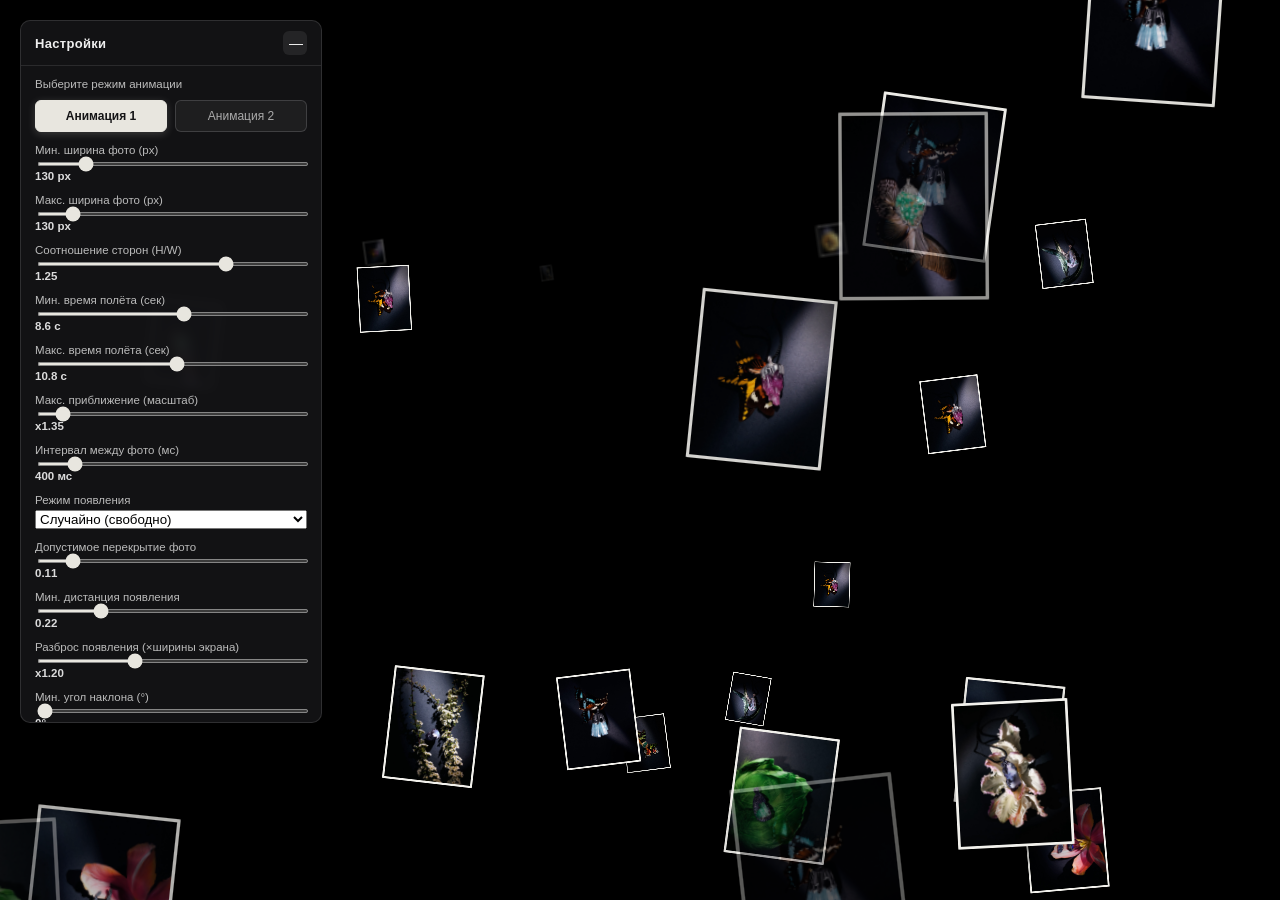
==== index.html @ 3c0db5cb "1.0" ====
<!DOCTYPE html>
<html lang="ru">
<head>
<meta charset="UTF-8">
<title>Photo Flow — Анимация 1</title>
<link rel="stylesheet" href="style/style.css">
</head>
<body>

<div id="scene"></div>

<div id="settings-panel">
  <div id="settings-header">
    <span>Настройки</span>
    <button id="settings-toggle">—</button>
  </div>
  <div id="settings-body">

    <div class="setting-row">
      <label>Выберите режим анимации</label>
      <div class="page-switcher">
        <button class="switch-btn active" onclick="location.href='index.html'">Анимация 1</button>
        <button class="switch-btn" onclick="location.href='pages/style2.html'">Анимация 2</button>
      </div>
    </div>
    
    <div class="setting-divider"></div>

    <div class="setting-row">
      <label>Мин. ширина фото (px)</label>
      <input type="range" id="s-minw" min="60" max="500" step="5">
      <span class="val" id="v-minw"></span>
    </div>

    <div class="setting-row">
      <label>Макс. ширина фото (px)</label>
      <input type="range" id="s-maxw" min="60" max="700" step="5">
      <span class="val" id="v-maxw"></span>
    </div>

    <div class="setting-row">
      <label>Соотношение сторон (H/W)</label>
      <input type="range" id="s-ratio" min="0.4" max="1.6" step="0.01">
      <span class="val" id="v-ratio"></span>
    </div>

    <div class="setting-row">
      <label>Мин. время полёта (сек)</label>
      <input type="range" id="s-mindur" min="1" max="15" step="0.1">
      <span class="val" id="v-mindur"></span>
    </div>

    <div class="setting-row">
      <label>Макс. время полёта (сек)</label>
      <input type="range" id="s-maxdur" min="1" max="20" step="0.1">
      <span class="val" id="v-maxdur"></span>
    </div>

    <div class="setting-row">
      <label>Макс. приближение (масштаб)</label>
      <input type="range" id="s-maxscale" min="1" max="6" step="0.05">
      <span class="val" id="v-maxscale"></span>
    </div>

    <div class="setting-row">
      <label>Интервал между фото (мс)</label>
      <input type="range" id="s-interval" min="50" max="3000" step="50">
      <span class="val" id="v-interval"></span>
    </div>

    <div class="setting-row">
      <label>Режим появления</label>
      <select id="s-spawnmode">
        <option value="random">Случайно (свободно)</option>
        <option value="grid">Равномерно по всему экрану</option>
      </select>
    </div>

    <div class="setting-row">
      <label>Допустимое перекрытие фото</label>
      <input type="range" id="s-overlap" min="0" max="1" step="0.01">
      <span class="val" id="v-overlap"></span>
    </div>

    <div class="setting-row">
      <label>Мин. дистанция появления</label>
      <input type="range" id="s-spawndist" min="0" max="1" step="0.01">
      <span class="val" id="v-spawndist"></span>
    </div>

    <div class="setting-row">
      <label>Разброс появления (×ширины экрана)</label>
      <input type="range" id="s-spread" min="0.5" max="2.5" step="0.05">
      <span class="val" id="v-spread"></span>
    </div>

    <div class="setting-row">
      <label>Мин. угол наклона (°)</label>
      <input type="range" id="s-minrotation" min="0" max="45" step="1">
      <span class="val" id="v-minrotation"></span>
    </div>

    <div class="setting-row">
      <label>Макс. угол наклона (°)</label>
      <input type="range" id="s-maxrotation" min="0" max="45" step="1">
      <span class="val" id="v-maxrotation"></span>
    </div>

    <div class="setting-row">
      <label>Появление (доля пути, fade-in)</label>
      <input type="range" id="s-fadein" min="0.02" max="0.5" step="0.01">
      <span class="val" id="v-fadein"></span>
    </div>

    <div class="setting-row">
      <label>Затухание (доля пути, fade-out)</label>
      <input type="range" id="s-fadeout" min="0.02" max="0.6" step="0.01">
      <span class="val" id="v-fadeout"></span>
    </div>

    <div class="setting-row">
      <label>Толщина рамки (px)</label>
      <input type="range" id="s-border" min="0" max="40" step="1">
      <span class="val" id="v-border"></span>
    </div>

    <div class="setting-divider"></div>

    <div class="setting-row setting-row--checkbox">
      <label class="checkbox-label">
        <input type="checkbox" id="s-logo">
        Показать логотип в центре
      </label>
    </div>

    <div id="logo-options" style="display:none">
      <div class="setting-row">
        <label>Размер логотипа (px)</label>
        <input type="range" id="s-logosize" min="50" max="600" step="10">
        <span class="val" id="v-logosize"></span>
      </div>

      <div class="setting-row">
        <label>Отступ зоны без карточек (px)</label>
        <input type="range" id="s-logopadding" min="0" max="300" step="5">
        <span class="val" id="v-logopadding"></span>
      </div>
    </div>

  </div>
</div>

<script src="scripts/script.js"></script>
</body>
</html>
---- style/style.css ----
html, body {
  margin: 0;
  padding: 0;
  width: 100%;
  height: 100%;
  background: #000;
  overflow: hidden;
}

#scene {
  position: fixed;
  inset: 0;
  perspective: 600px;
  perspective-origin: 50% 50%;
  overflow: hidden;
}

.photo {
  position: absolute;
  top: 0;
  left: 0;
  will-change: transform, opacity;
  background: #f2f1ec;
  padding: 14px;
  box-shadow: 0 10px 35px rgba(0,0,0,0.55);
  border-radius: 1px;
  backface-visibility: hidden;
  box-sizing: border-box;
}

.photo img {
  display: block;
  width: 100%;
  height: 100%;
  object-fit: cover;
}

/* ===================== ПАНЕЛЬ НАСТРОЕК ===================== */

#settings-panel {
  position: fixed;
  top: 20px;
  left: 20px;
  width: 300px;
  background: rgba(20, 20, 22, 0.92);
  border: 1px solid rgba(255,255,255,0.12);
  border-radius: 10px;
  z-index: 9999;
  color: #eee;
  font-family: -apple-system, BlinkMacSystemFont, "Segoe UI", Arial, sans-serif;
  font-size: 13px;
  box-shadow: 0 10px 30px rgba(0,0,0,0.5);
  user-select: none;
  backdrop-filter: blur(6px);
}

#settings-header {
  display: flex;
  align-items: center;
  justify-content: space-between;
  padding: 10px 14px;
  cursor: grab;
  border-bottom: 1px solid rgba(255,255,255,0.1);
  font-weight: 600;
  letter-spacing: 0.3px;
}

#settings-header:active {
  cursor: grabbing;
}

#settings-toggle {
  background: rgba(255,255,255,0.08);
  border: none;
  color: #eee;
  width: 24px;
  height: 24px;
  border-radius: 6px;
  cursor: pointer;
  font-size: 14px;
  line-height: 1;
}

#settings-toggle:hover {
  background: rgba(255,255,255,0.18);
}

#settings-body {
  max-height: 70vh;
  overflow-y: auto;
  padding: 12px 14px 14px;
}

#settings-panel.collapsed #settings-body {
  display: none;
}

.setting-row {
  margin-bottom: 12px;
}

.setting-row label {
  display: block;
  margin-bottom: 4px;
  color: #bbb;
  font-size: 11.5px;
}

.setting-row {
  display: grid;
  grid-template-columns: 1fr;
}

.setting-row input[type="range"] {
  width: 100%;
  accent-color: #e8e6df;
  height: 4px;
}

.setting-row .val {
  display: inline-block;
  margin-top: 2px;
  color: #fff;
  font-size: 11.5px;
  font-weight: 600;
  opacity: 0.85;
}

#settings-body::-webkit-scrollbar {
  width: 6px;
}
#settings-body::-webkit-scrollbar-thumb {
  background: rgba(255,255,255,0.2);
  border-radius: 3px;
}

/* Стили для кнопок переключения анимаций */
.page-switcher {
  display: grid;
  grid-template-columns: 1fr 1fr;
  gap: 8px;
  margin-top: 6px;
}

.switch-btn {
  background: rgba(255, 255, 255, 0.05);
  border: 1px solid rgba(255, 255, 255, 0.15);
  color: #aaa;
  padding: 8px;
  border-radius: 6px;
  cursor: pointer;
  font-size: 12px;
  font-weight: 500;
  transition: all 0.2s ease;
  text-align: center;
}

.switch-btn:hover {
  background: rgba(255, 255, 255, 0.12);
  color: #fff;
}

.switch-btn.active {
  background: #e8e6df;
  border-color: #e8e6df;
  color: #141416;
  font-weight: 600;
  box-shadow: 0 2px 8px rgba(232, 230, 223, 0.2);
}
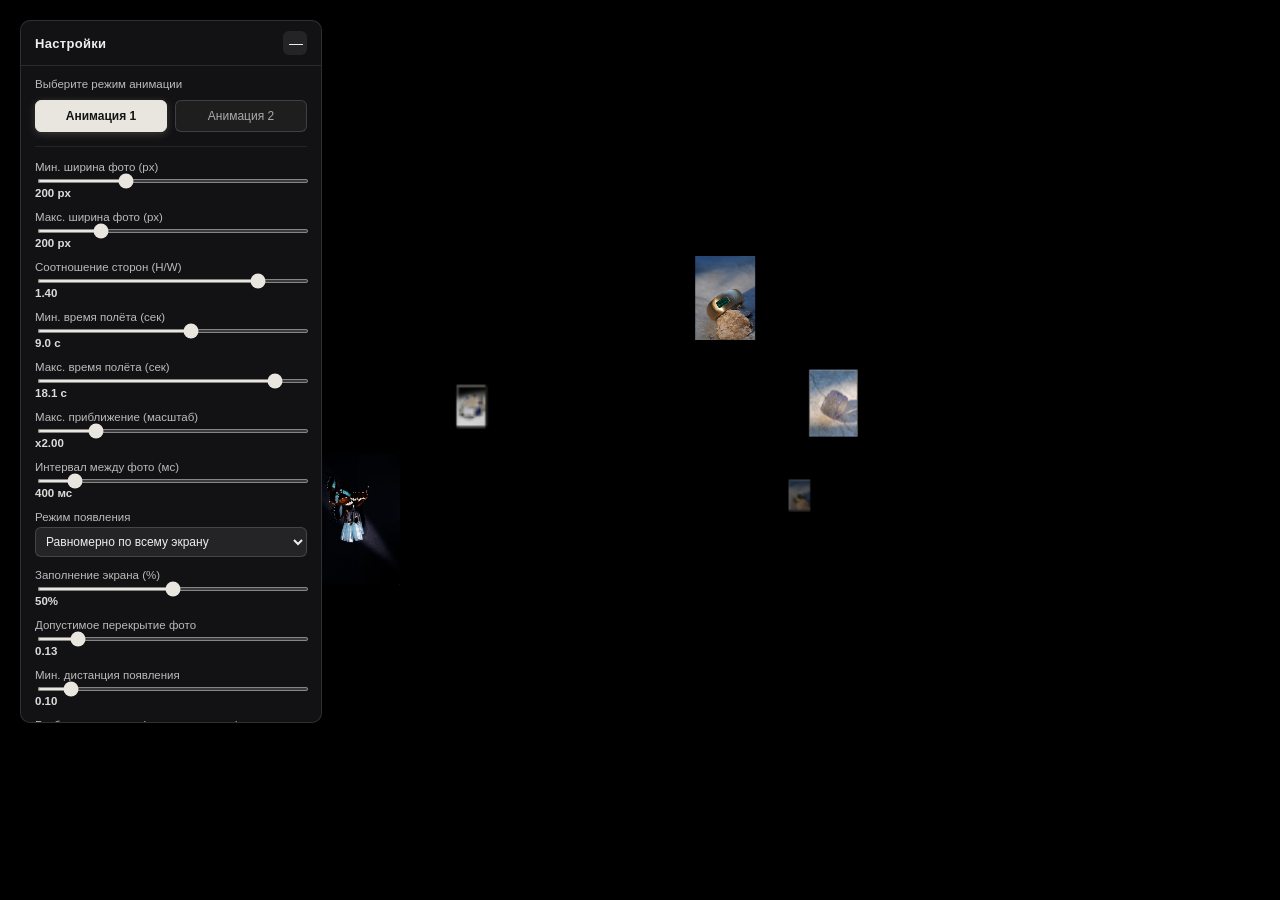
==== commit 66caf81e: "new function" ====
--- a/index.html
+++ b/index.html
@@ -23,7 +23,7 @@
         <button class="switch-btn" onclick="location.href='pages/style2.html'">Анимация 2</button>
       </div>
     </div>
-    
+
     <div class="setting-divider"></div>
 
     <div class="setting-row">
@@ -74,6 +74,12 @@
         <option value="random">Случайно (свободно)</option>
         <option value="grid">Равномерно по всему экрану</option>
       </select>
+    </div>
+
+    <div class="setting-row">
+      <label>Заполнение экрана (%)</label>
+      <input type="range" id="s-coverage" min="10" max="90" step="5">
+      <span class="val" id="v-coverage"></span>
     </div>
 
     <div class="setting-row">
--- a/style/style.css
+++ b/style/style.css
@@ -15,17 +15,28 @@
   overflow: hidden;
 }
 
+/* ===================== КАРТОЧКИ ===================== */
 .photo {
   position: absolute;
   top: 0;
   left: 0;
-  will-change: transform, opacity;
   background: #f2f1ec;
   padding: 14px;
   box-shadow: 0 10px 35px rgba(0,0,0,0.55);
   border-radius: 1px;
+  box-sizing: border-box;
+  will-change: transform, opacity;
+
+  /* Антимерцание белых полос на хостинге:
+     overflow:hidden обрезает background по краям при GPU-компоузинге;
+     outline:1px solid transparent убирает субпиксельные артефакты */
+  overflow: hidden;
+  outline: 1px solid transparent;
+
   backface-visibility: hidden;
-  box-sizing: border-box;
+  -webkit-backface-visibility: hidden;
+  transform-style: flat;
+  -webkit-transform-style: flat;
 }
 
 .photo img {
@@ -33,10 +44,12 @@
   width: 100%;
   height: 100%;
   object-fit: cover;
+  -webkit-user-drag: none;
+  user-select: none;
+  pointer-events: none;
 }
 
 /* ===================== ПАНЕЛЬ НАСТРОЕК ===================== */
-
 #settings-panel {
   position: fixed;
   top: 20px;
@@ -65,9 +78,7 @@
   letter-spacing: 0.3px;
 }
 
-#settings-header:active {
-  cursor: grabbing;
-}
+#settings-header:active { cursor: grabbing; }
 
 #settings-toggle {
   background: rgba(255,255,255,0.08);
@@ -81,9 +92,7 @@
   line-height: 1;
 }
 
-#settings-toggle:hover {
-  background: rgba(255,255,255,0.18);
-}
+#settings-toggle:hover { background: rgba(255,255,255,0.18); }
 
 #settings-body {
   max-height: 70vh;
@@ -91,12 +100,12 @@
   padding: 12px 14px 14px;
 }
 
-#settings-panel.collapsed #settings-body {
-  display: none;
-}
+#settings-panel.collapsed #settings-body { display: none; }
 
 .setting-row {
   margin-bottom: 12px;
+  display: grid;
+  grid-template-columns: 1fr;
 }
 
 .setting-row label {
@@ -106,15 +115,25 @@
   font-size: 11.5px;
 }
 
-.setting-row {
-  display: grid;
-  grid-template-columns: 1fr;
-}
-
 .setting-row input[type="range"] {
   width: 100%;
   accent-color: #e8e6df;
   height: 4px;
+}
+
+.setting-row select {
+  background: rgba(255,255,255,0.08);
+  border: 1px solid rgba(255,255,255,0.15);
+  color: #eee;
+  padding: 6px;
+  border-radius: 6px;
+  outline: none;
+  font-size: 12px;
+}
+
+.setting-row select option {
+  background: #141416;
+  color: #eee;
 }
 
 .setting-row .val {
@@ -126,15 +145,31 @@
   opacity: 0.85;
 }
 
-#settings-body::-webkit-scrollbar {
-  width: 6px;
-}
+.setting-divider {
+  height: 1px;
+  background: rgba(255,255,255,0.08);
+  margin: 14px 0;
+}
+
+.setting-row--checkbox {
+  display: flex;
+  align-items: center;
+}
+
+.checkbox-label {
+  display: flex !important;
+  align-items: center;
+  gap: 8px;
+  cursor: pointer;
+  user-select: none;
+}
+
+#settings-body::-webkit-scrollbar { width: 6px; }
 #settings-body::-webkit-scrollbar-thumb {
   background: rgba(255,255,255,0.2);
   border-radius: 3px;
 }
 
-/* Стили для кнопок переключения анимаций */
 .page-switcher {
   display: grid;
   grid-template-columns: 1fr 1fr;
@@ -143,8 +178,8 @@
 }
 
 .switch-btn {
-  background: rgba(255, 255, 255, 0.05);
-  border: 1px solid rgba(255, 255, 255, 0.15);
+  background: rgba(255,255,255,0.05);
+  border: 1px solid rgba(255,255,255,0.15);
   color: #aaa;
   padding: 8px;
   border-radius: 6px;
@@ -155,15 +190,225 @@
   text-align: center;
 }
 
-.switch-btn:hover {
-  background: rgba(255, 255, 255, 0.12);
-  color: #fff;
-}
+.switch-btn:hover { background: rgba(255,255,255,0.12); color: #fff; }
 
 .switch-btn.active {
   background: #e8e6df;
   border-color: #e8e6df;
   color: #141416;
   font-weight: 600;
-  box-shadow: 0 2px 8px rgba(232, 230, 223, 0.2);
+  box-shadow: 0 2px 8px rgba(232,230,223,0.2);
+}
+
+/* ===================== ПОПАП ===================== */
+#popup-overlay {
+  position: fixed;
+  inset: 0;
+  background: rgba(0,0,0,0);
+  z-index: 100001;
+  transition: background 0.6s cubic-bezier(.25,1,.3,1);
+  cursor: default;
+}
+
+#popup-scene {
+  position: fixed;
+  z-index: 100002;
+  perspective: 1600px;
+  transition:
+    left   0.65s cubic-bezier(.25,1,.3,1),
+    top    0.65s cubic-bezier(.25,1,.3,1),
+    width  0.65s cubic-bezier(.25,1,.3,1),
+    height 0.65s cubic-bezier(.25,1,.3,1),
+    transform 0.4s cubic-bezier(.25,1,.3,1);
+}
+
+#popup-card {
+  width: 100%;
+  height: 100%;
+  transform-style: preserve-3d;
+  -webkit-transform-style: preserve-3d;
+  transition: transform 0.65s cubic-bezier(.25,1,.3,1);
+  position: relative;
+}
+
+.popup-face {
+  position: absolute;
+  inset: 0;
+  backface-visibility: hidden;
+  -webkit-backface-visibility: hidden;
+}
+
+.popup-front {
+  background: #0e0e10;
+  border-radius: 10px;
+  box-sizing: border-box;
+  overflow: hidden;
+}
+
+.popup-front img {
+  width: 100%;
+  height: 100%;
+  object-fit: cover;
+  display: block;
+}
+
+.popup-back {
+  transform: rotateY(180deg);
+  background: #0e0e10;
+  border-radius: 6px;
+  box-shadow: 0 40px 100px rgba(0,0,0,0.95);
+  display: flex;
+  justify-content: flex-start;
+  align-items: stretch;
+  overflow: hidden;
+}
+
+/* Галерея */
+.popup-gallery {
+  display: flex;
+  flex-wrap: wrap;
+  background: #000;
+  box-sizing: border-box;
+  height: 100%;
+  flex-shrink: 0;
+}
+
+.popup-gallery .img-wrapper {
+  box-sizing: border-box;
+  position: relative;
+  overflow: hidden;
+  background: #000;
+  display: flex;
+  cursor: zoom-in;
+}
+
+.popup-gallery img {
+  width: 100%;
+  height: 100%;
+  object-fit: cover;
+  display: block;
+  transition: transform 0.3s ease;
+}
+
+.popup-gallery .img-wrapper:hover img { transform: scale(1.04); }
+
+.popup-gallery.g1 .img-wrapper { width: 100%; height: 100%; }
+.popup-gallery.g2 .img-wrapper { width: 50%; height: 100%; }
+.popup-gallery.g4 .img-wrapper { width: 50%; height: 50%; }
+
+/* Контакты */
+.popup-contact {
+  width: 300px;
+  flex-shrink: 0;
+  padding: 40px 36px;
+  display: flex;
+  flex-direction: column;
+  justify-content: center;
+  border-left: 1px solid rgba(255,255,255,0.06);
+  box-sizing: border-box;
+  font-family: -apple-system, BlinkMacSystemFont, 'Segoe UI', Arial, sans-serif;
+  color: #fff;
+  overflow-y: auto;
+  background: #0e0e10;
+}
+
+.pc-name  { font-size:22px; font-weight:700; margin-bottom:5px; letter-spacing:-.2px; line-height:1.2; }
+.pc-title { font-size:10px; color:#555; letter-spacing:2px; text-transform:uppercase; margin-bottom:36px; }
+.pc-field { margin-bottom:20px; }
+.pc-label { font-size:8.5px; color:#555; letter-spacing:1.8px; text-transform:uppercase; margin-bottom:5px; }
+.pc-value { font-size:13px; color:#bbb; line-height:1.4; }
+.pc-extra { margin-top:24px; font-size:12px; color:#444; line-height:1.7; }
+
+#popup-close-btn {
+  position: absolute;
+  top: 16px;
+  right: 16px;
+  width: 32px;
+  height: 32px;
+  border-radius: 50%;
+  background: rgba(255,255,255,0.07);
+  border: 1px solid rgba(255,255,255,0.13);
+  color: #fff;
+  font-size: 14px;
+  cursor: pointer;
+  display: flex;
+  align-items: center;
+  justify-content: center;
+  z-index: 10;
+  transition: background 0.2s, transform 0.2s;
+  line-height: 1;
+  font-family: Arial, sans-serif;
+}
+
+#popup-close-btn:hover { background: rgba(255,255,255,0.16); transform: scale(1.1); }
+
+/* ===================== ПОЛНОЭКРАННЫЙ ПРОСМОТР ===================== */
+#fsv-overlay {
+  position: fixed;
+  inset: 0;
+  background: rgba(5,5,5,0.95);
+  z-index: 200000;
+  display: none;
+  opacity: 0;
+  transition: opacity 0.3s ease;
+  user-select: none;
+  touch-action: none;
+}
+
+#fsv-overlay.active { display: block; opacity: 1; }
+
+#fsv-wrapper {
+  position: absolute;
+  inset: 0;
+  display: flex;
+  align-items: center;
+  justify-content: center;
+  overflow: hidden;
+}
+
+#fsv-img {
+  max-width: 95%;
+  max-height: 95%;
+  object-fit: contain;
+  transition: transform 0.1s ease-out;
+  cursor: grab;
+  will-change: transform;
+}
+
+#fsv-img:active { cursor: grabbing; }
+
+.fsv-btn {
+  position: absolute;
+  background: rgba(255,255,255,0.06);
+  border: 1px solid rgba(255,255,255,0.1);
+  color: #fff;
+  font-size: 20px;
+  cursor: pointer;
+  display: flex;
+  align-items: center;
+  justify-content: center;
+  transition: background 0.2s, transform 0.2s;
+  z-index: 200001;
+  border-radius: 50%;
+  width: 48px;
+  height: 48px;
+}
+
+.fsv-btn:hover { background: rgba(255,255,255,0.15); transform: scale(1.05); }
+
+#fsv-close { top: 20px; right: 20px; font-family: Arial, sans-serif; }
+#fsv-prev  { left: 20px; top: 50%; transform: translateY(-50%); }
+#fsv-next  { right: 20px; top: 50%; transform: translateY(-50%); }
+#fsv-prev:hover { transform: translateY(-50%) scale(1.05); }
+#fsv-next:hover { transform: translateY(-50%) scale(1.05); }
+
+#fsv-counter {
+  position: absolute;
+  bottom: 20px;
+  left: 50%;
+  transform: translateX(-50%);
+  color: rgba(255,255,255,0.5);
+  font-family: monospace;
+  font-size: 14px;
+  z-index: 200001;
 }
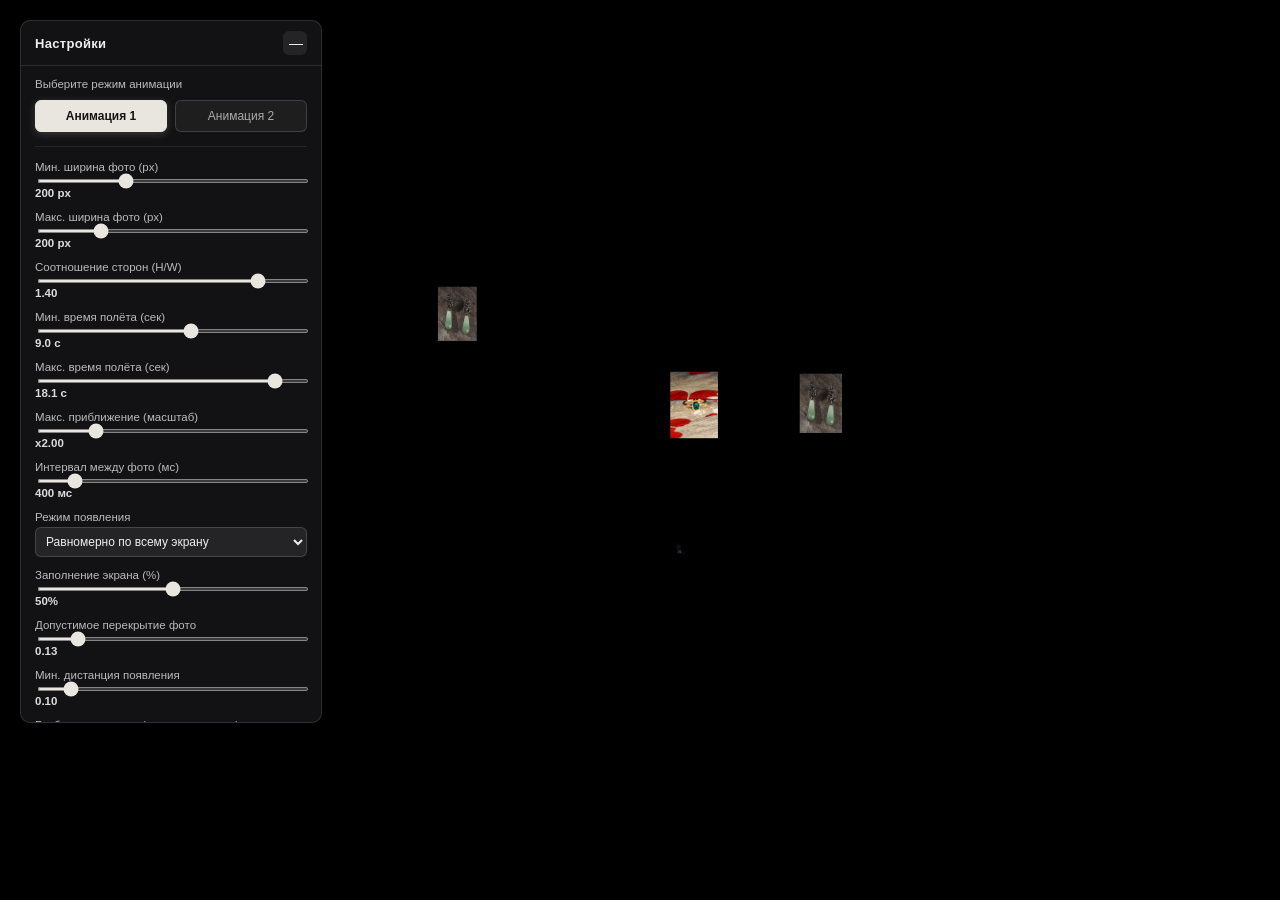
==== commit dd16017d: "new mobile" ====
--- a/index.html
+++ b/index.html
@@ -2,6 +2,7 @@
 <html lang="ru">
 <head>
 <meta charset="UTF-8">
+<meta name="viewport" content="width=device-width, initial-scale=1.0">
 <title>Photo Flow — Анимация 1</title>
 <link rel="stylesheet" href="style/style.css">
 </head>
--- a/style/style.css
+++ b/style/style.css
@@ -10,7 +10,6 @@
 #scene {
   position: fixed;
   inset: 0;
-  perspective: 600px;
   perspective-origin: 50% 50%;
   overflow: hidden;
 }
@@ -22,21 +21,11 @@
   left: 0;
   background: #f2f1ec;
   padding: 14px;
-  box-shadow: 0 10px 35px rgba(0,0,0,0.55);
-  border-radius: 1px;
   box-sizing: border-box;
-  will-change: transform, opacity;
-
-  /* Антимерцание белых полос на хостинге:
-     overflow:hidden обрезает background по краям при GPU-компоузинге;
-     outline:1px solid transparent убирает субпиксельные артефакты */
   overflow: hidden;
-  outline: 1px solid transparent;
-
-  backface-visibility: hidden;
-  -webkit-backface-visibility: hidden;
-  transform-style: flat;
-  -webkit-transform-style: flat;
+  
+  /* Разрешаем браузеру субпиксельное позиционирование для идеальной плавности */
+  transform-origin: center center;
 }
 
 .photo img {
@@ -48,9 +37,9 @@
   user-select: none;
   pointer-events: none;
 }
-
 /* ===================== ПАНЕЛЬ НАСТРОЕК ===================== */
 #settings-panel {
+  z-index: 9999999 !important;
   position: fixed;
   top: 20px;
   left: 20px;
@@ -205,21 +194,21 @@
   position: fixed;
   inset: 0;
   background: rgba(0,0,0,0);
-  z-index: 100001;
-  transition: background 0.6s cubic-bezier(.25,1,.3,1);
+  z-index: 1;
+  transition: background 0.45s ease;
   cursor: default;
+}
+#popup-overlay.active {
+  background: rgba(0,0,0,0.85);
 }
 
 #popup-scene {
   position: fixed;
   z-index: 100002;
   perspective: 1600px;
-  transition:
-    left   0.65s cubic-bezier(.25,1,.3,1),
-    top    0.65s cubic-bezier(.25,1,.3,1),
-    width  0.65s cubic-bezier(.25,1,.3,1),
-    height 0.65s cubic-bezier(.25,1,.3,1),
-    transform 0.4s cubic-bezier(.25,1,.3,1);
+  background: transparent;
+  overflow: visible;
+  transform-origin: top left;
 }
 
 #popup-card {
@@ -236,20 +225,30 @@
   inset: 0;
   backface-visibility: hidden;
   -webkit-backface-visibility: hidden;
+  outline: 1px solid transparent; 
+  
+  /* ФОРСИРУЕМ РЕЗКОСТЬ ДЛЯ 3D */
+  -webkit-font-smoothing: subpixel-antialiased;
+  -moz-osx-font-smoothing: grayscale;
+  image-rendering: -webkit-optimize-contrast;
+  transform: translateZ(1px); /* Прорисовываем в честном высоком разрешении */
 }
 
 .popup-front {
   background: #0e0e10;
-  border-radius: 10px;
+  box-shadow: 0 20px 60px rgba(0,0,0,0.7);
+  border-radius: 4px;
   box-sizing: border-box;
   overflow: hidden;
 }
 
-.popup-front img {
+.popup-front img,
+.popup-gallery img {
   width: 100%;
   height: 100%;
   object-fit: cover;
   display: block;
+  image-rendering: -webkit-optimize-contrast; /* Убирает мыло с картинок при масштабе */
 }
 
 .popup-back {
@@ -260,7 +259,8 @@
   display: flex;
   justify-content: flex-start;
   align-items: stretch;
-  overflow: hidden;
+  overflow: visible;
+  outline: 1px solid transparent;
 }
 
 /* Галерея */
@@ -273,33 +273,13 @@
   flex-shrink: 0;
 }
 
-.popup-gallery .img-wrapper {
-  box-sizing: border-box;
-  position: relative;
-  overflow: hidden;
-  background: #000;
-  display: flex;
-  cursor: zoom-in;
-}
-
-.popup-gallery img {
-  width: 100%;
-  height: 100%;
-  object-fit: cover;
-  display: block;
-  transition: transform 0.3s ease;
-}
-
-.popup-gallery .img-wrapper:hover img { transform: scale(1.04); }
-
-.popup-gallery.g1 .img-wrapper { width: 100%; height: 100%; }
-.popup-gallery.g2 .img-wrapper { width: 50%; height: 100%; }
-.popup-gallery.g4 .img-wrapper { width: 50%; height: 50%; }
-
 /* Контакты */
 .popup-contact {
+  position: absolute;
+  left: 100%;
+  top: 0;
   width: 300px;
-  flex-shrink: 0;
+  height: 100%;
   padding: 40px 36px;
   display: flex;
   flex-direction: column;
@@ -308,21 +288,25 @@
   box-sizing: border-box;
   font-family: -apple-system, BlinkMacSystemFont, 'Segoe UI', Arial, sans-serif;
   color: #fff;
-  overflow-y: auto;
   background: #0e0e10;
-}
-
-.pc-name  { font-size:22px; font-weight:700; margin-bottom:5px; letter-spacing:-.2px; line-height:1.2; }
-.pc-title { font-size:10px; color:#555; letter-spacing:2px; text-transform:uppercase; margin-bottom:36px; }
-.pc-field { margin-bottom:20px; }
-.pc-label { font-size:8.5px; color:#555; letter-spacing:1.8px; text-transform:uppercase; margin-bottom:5px; }
-.pc-value { font-size:13px; color:#bbb; line-height:1.4; }
-.pc-extra { margin-top:24px; font-size:12px; color:#444; line-height:1.7; }
+  opacity: 0;
+  transition: opacity 0.2s ease;
+  will-change: opacity;
+  
+  /* ИСПРАВЛЕНИЕ РАЗМЫТИЯ ТЕКСТА */
+  -webkit-font-smoothing: subpixel-antialiased;
+  -moz-osx-font-smoothing: grayscale;
+  /* Слегка выдвигаем текст вперед, отделяя от подложки, чтобы убрать микро-размытие */
+  transform: translate3d(0, 0, 2px); 
+}
+.popup-contact.active {
+  opacity: 1;
+}
 
 #popup-close-btn {
   position: absolute;
   top: 16px;
-  right: 16px;
+  right: -284px; 
   width: 32px;
   height: 32px;
   border-radius: 50%;
@@ -338,9 +322,15 @@
   transition: background 0.2s, transform 0.2s;
   line-height: 1;
   font-family: Arial, sans-serif;
-}
-
-#popup-close-btn:hover { background: rgba(255,255,255,0.16); transform: scale(1.1); }
+  
+  /* Крестик тоже приподнимем в 3D, чтобы он не мылился */
+  -webkit-font-smoothing: subpixel-antialiased;
+  transform: translate3d(0, 0, 3px); 
+}
+#popup-close-btn:hover {
+  background: rgba(255,255,255,0.16);
+  transform: translate3d(0, 0, 3px) scale(1.1);
+}
 
 /* ===================== ПОЛНОЭКРАННЫЙ ПРОСМОТР ===================== */
 #fsv-overlay {
@@ -411,4 +401,59 @@
   font-family: monospace;
   font-size: 14px;
   z-index: 200001;
+}
+
+/* ===================== АДАПТИВ ДЛЯ МОБИЛЬНЫХ (≤ 768px) ===================== */
+@media (max-width: 768px) {
+  /* Перестраиваем попап вертикально: фото сверху, текст снизу */
+  .popup-back {
+    flex-direction: column;
+    align-items: stretch;
+    justify-content: flex-start;
+  }
+
+  /* Разворачиваем галерею/фото на всю ширину */
+  .popup-gallery {
+    width: 100% !important;
+    height: 100% !important;
+  }
+
+  /* Позиционируем текстовый блок строго ПОД фотографией */
+  .popup-contact {
+    position: absolute !important;
+    left: 0 !important;
+    top: 100% !important; /* Встает ровно под нижний край фото */
+    width: 100% !important;
+    height: auto !important; /* Высота подстраивается под контент */
+    padding: 24px 20px !important; /* Удобные отступы для пальцев */
+    border-left: none !important;
+    border-top: 1px solid rgba(255, 255, 255, 0.08); /* Разделитель сверху */
+    background: #0e0e10;
+    box-shadow: 0 15px 30px rgba(0, 0, 0, 0.5);
+  }
+
+  /* Шрифты делаем крупнее и читабельнее на мобильных */
+  .popup-contact .pc-name {
+    font-size: 20px !important;
+    margin-bottom: 6px !important;
+  }
+  .popup-contact .pc-title {
+    font-size: 15px !important;
+    margin-bottom: 10px !important;
+  }
+  .popup-contact .pc-value {
+    font-size: 14px !important;
+  }
+
+  /* Переносим кнопку закрытия в правый верхний угол самой фотографии */
+  #popup-close-btn {
+    right: 16px !important;
+    top: 16px !important;
+    width: 36px !important; /* Чуть увеличим, чтобы на мобилке было легче попасть */
+    height: 36px !important;
+    background: rgba(0, 0, 0, 0.5) !important; /* Темный кружок, чтобы не терялся на фото */
+    border: 1px solid rgba(255, 255, 255, 0.2) !important;
+    backdrop-filter: blur(8px); /* Красивое размытие за крестиком */
+    -webkit-backdrop-filter: blur(8px);
+  }
 }
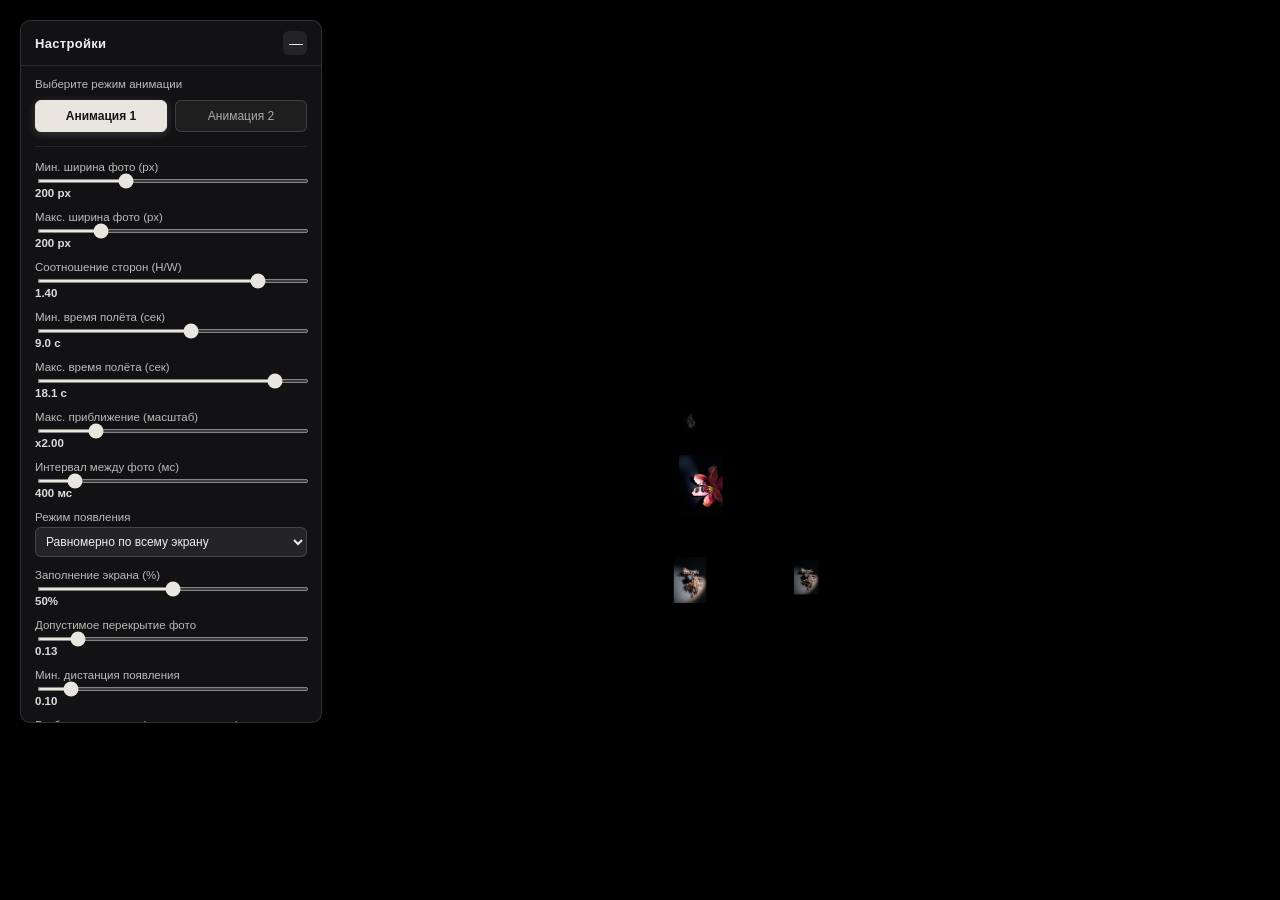
==== commit 3220783a: "welcome" ====
--- a/index.html
+++ b/index.html
@@ -1,10 +1,10 @@
 <!DOCTYPE html>
 <html lang="ru">
 <head>
-<meta charset="UTF-8">
-<meta name="viewport" content="width=device-width, initial-scale=1.0">
-<title>Photo Flow — Анимация 1</title>
-<link rel="stylesheet" href="style/style.css">
+  <meta charset="UTF-8">
+  <meta name="viewport" content="width=device-width, initial-scale=1.0">
+  <title>Photo Flow — Анимация 1</title>
+  <link rel="stylesheet" href="style/style.css">
 </head>
 <body>
 
@@ -154,6 +154,38 @@
       </div>
     </div>
 
+    <div class="setting-divider"></div>
+
+    <div class="setting-row setting-row--checkbox">
+      <label class="checkbox-label">
+        <input type="checkbox" id="s-welcome">
+        Окно приветствия при старте
+      </label>
+    </div>
+
+    <div id="welcome-options" style="display:none">
+      <div class="setting-row">
+        <label>Задержка появления (сек)</label>
+        <input type="range" id="s-welcomedelay" min="1" max="20" step="0.5">
+        <span class="val" id="v-welcomedelay"></span>
+      </div>
+      <button id="btn-test-welcome" class="switch-btn" style="width:100%; margin-top:5px; color:#fff;">Тест окна приветствия</button>
+    </div>
+
+  </div>
+</div>
+
+<!-- ПОЛНОЭКРАННОЕ ОКНО ПРИВЕТСТВИЯ GABILO ARCHIVE -->
+<div id="welcome-overlay">
+  <div id="welcome-modal">
+    <button class="welcome-close-btn" id="welcome-close">&times;</button>
+    <div class="welcome-content">
+      <h1 class="welcome-title">Welcome to the Gabilo Archive.</h1>
+      <p class="welcome-text">This is a collection of the works we created over the past fifteen years.</p>
+      <p class="welcome-text">Each piece was made by hand, one at a time, and each eventually found its place in a private collection somewhere in the world.</p>
+      <p class="welcome-text">This archive is dedicated to the people who made that journey possible.</p>
+      <p class="welcome-text highlight">Thank you for believing in independent craftsmanship, for supporting art, and for giving these creations a life beyond our studio.</p>
+    </div>
   </div>
 </div>
 
--- a/style/style.css
+++ b/style/style.css
@@ -23,8 +23,6 @@
   padding: 14px;
   box-sizing: border-box;
   overflow: hidden;
-  
-  /* Разрешаем браузеру субпиксельное позиционирование для идеальной плавности */
   transform-origin: center center;
 }
 
@@ -36,10 +34,11 @@
   -webkit-user-drag: none;
   user-select: none;
   pointer-events: none;
-}
+  image-rendering: auto; 
+}
+
 /* ===================== ПАНЕЛЬ НАСТРОЕК ===================== */
 #settings-panel {
-  z-index: 9999999 !important;
   position: fixed;
   top: 20px;
   left: 20px;
@@ -47,7 +46,7 @@
   background: rgba(20, 20, 22, 0.92);
   border: 1px solid rgba(255,255,255,0.12);
   border-radius: 10px;
-  z-index: 9999;
+  z-index: 9999999 !important; 
   color: #eee;
   font-family: -apple-system, BlinkMacSystemFont, "Segoe UI", Arial, sans-serif;
   font-size: 13px;
@@ -189,15 +188,20 @@
   box-shadow: 0 2px 8px rgba(232,230,223,0.2);
 }
 
-/* ===================== ПОПАП ===================== */
+/* ===================== ПОПАП КАРТОЧКИ ===================== */
 #popup-overlay {
   position: fixed;
   inset: 0;
   background: rgba(0,0,0,0);
-  z-index: 1;
+  z-index: 100001; 
   transition: background 0.45s ease;
   cursor: default;
-}
+  will-change: background-color;
+  backface-visibility: hidden;
+  -webkit-backface-visibility: hidden;
+  transform: translateZ(0);
+}
+
 #popup-overlay.active {
   background: rgba(0,0,0,0.85);
 }
@@ -209,6 +213,9 @@
   background: transparent;
   overflow: visible;
   transform-origin: top left;
+  will-change: transform, opacity;
+  backface-visibility: hidden;
+  -webkit-backface-visibility: hidden;
 }
 
 #popup-card {
@@ -218,6 +225,7 @@
   -webkit-transform-style: preserve-3d;
   transition: transform 0.65s cubic-bezier(.25,1,.3,1);
   position: relative;
+  will-change: transform;
 }
 
 .popup-face {
@@ -226,12 +234,10 @@
   backface-visibility: hidden;
   -webkit-backface-visibility: hidden;
   outline: 1px solid transparent; 
-  
-  /* ФОРСИРУЕМ РЕЗКОСТЬ ДЛЯ 3D */
   -webkit-font-smoothing: subpixel-antialiased;
   -moz-osx-font-smoothing: grayscale;
   image-rendering: -webkit-optimize-contrast;
-  transform: translateZ(1px); /* Прорисовываем в честном высоком разрешении */
+  transform: translateZ(1px);
 }
 
 .popup-front {
@@ -248,7 +254,7 @@
   height: 100%;
   object-fit: cover;
   display: block;
-  image-rendering: -webkit-optimize-contrast; /* Убирает мыло с картинок при масштабе */
+  image-rendering: -webkit-optimize-contrast;
 }
 
 .popup-back {
@@ -263,7 +269,6 @@
   outline: 1px solid transparent;
 }
 
-/* Галерея */
 .popup-gallery {
   display: flex;
   flex-wrap: wrap;
@@ -273,7 +278,6 @@
   flex-shrink: 0;
 }
 
-/* Контакты */
 .popup-contact {
   position: absolute;
   left: 100%;
@@ -292,11 +296,8 @@
   opacity: 0;
   transition: opacity 0.2s ease;
   will-change: opacity;
-  
-  /* ИСПРАВЛЕНИЕ РАЗМЫТИЯ ТЕКСТА */
   -webkit-font-smoothing: subpixel-antialiased;
   -moz-osx-font-smoothing: grayscale;
-  /* Слегка выдвигаем текст вперед, отделяя от подложки, чтобы убрать микро-размытие */
   transform: translate3d(0, 0, 2px); 
 }
 .popup-contact.active {
@@ -322,8 +323,6 @@
   transition: background 0.2s, transform 0.2s;
   line-height: 1;
   font-family: Arial, sans-serif;
-  
-  /* Крестик тоже приподнимем в 3D, чтобы он не мылился */
   -webkit-font-smoothing: subpixel-antialiased;
   transform: translate3d(0, 0, 3px); 
 }
@@ -332,7 +331,7 @@
   transform: translate3d(0, 0, 3px) scale(1.1);
 }
 
-/* ===================== ПОЛНОЭКРАННЫЙ ПРОСМОТР ===================== */
+/* ===================== КАРТИНКА УВЕЛИЧЕННОГО ПРОСМОТРА (FSV) ===================== */
 #fsv-overlay {
   position: fixed;
   inset: 0;
@@ -403,57 +402,281 @@
   z-index: 200001;
 }
 
-/* ===================== АДАПТИВ ДЛЯ МОБИЛЬНЫХ (≤ 768px) ===================== */
+/* ===================== ОКНО ПРИВЕТСТВИЯ (ИСПРАВЛЕНО И ОТЦЕНТРИРОВАНО) ===================== */
+#welcome-overlay {
+  position: fixed;
+  inset: 0;
+  background: rgba(0, 0, 0, 0);
+  z-index: 250000 !important; 
+  display: flex !important;
+  align-items: center !important;
+  justify-content: center !important;
+  opacity: 0;
+  pointer-events: none;
+  transition: opacity 0.8s cubic-bezier(0.16, 1, 0.3, 1), 
+              background-color 0.8s cubic-bezier(0.16, 1, 0.3, 1);
+  backdrop-filter: blur(0px);
+  -webkit-backdrop-filter: blur(0px);
+  overflow: hidden; 
+}
+
+#welcome-overlay.active {
+  opacity: 1;
+  pointer-events: auto;
+  background: rgba(5, 5, 6, 0.88);
+  backdrop-filter: blur(20px);
+  -webkit-backdrop-filter: blur(20px);
+}
+
+#welcome-modal {
+  background: rgba(16, 16, 18, 0.75);
+  border: 1px solid rgba(255, 255, 255, 0.08);
+  border-radius: 24px;
+  padding: 60px 80px;
+  width: 90vw;
+  max-width: 850px;
+  
+  height: auto !important; 
+  max-height: 90vh;
+  box-sizing: border-box;
+  
+  display: flex !important;
+  flex-direction: column !important;
+  justify-content: center !important; 
+  align-items: center !important;     
+  
+  position: relative;
+  box-shadow: 0 60px 120px rgba(0, 0, 0, 0.9), 
+              inset 0 1px 0 rgba(255, 255, 255, 0.05);
+  transform: scale(0.96) translateY(30px);
+  filter: blur(8px);
+  transition: transform 0.9s cubic-bezier(0.16, 1, 0.3, 1), 
+              filter 0.8s ease;
+  overflow: hidden; 
+}
+
+#welcome-overlay.active #welcome-modal {
+  transform: scale(1) translateY(0);
+  filter: blur(0px);
+}
+
+.welcome-close-btn {
+  position: absolute;
+  top: 24px;
+  right: 24px;
+  background: rgba(255, 255, 255, 0.03);
+  border: 1px solid rgba(255, 255, 255, 0.08);
+  color: rgba(255, 255, 255, 0.4);
+  font-size: 24px;
+  width: 44px;
+  height: 44px;
+  border-radius: 50%;
+  cursor: pointer;
+  display: flex;
+  align-items: center;
+  justify-content: center;
+  transition: all 0.2s ease;
+  line-height: 1;
+  z-index: 10;
+}
+.welcome-close-btn:hover {
+  color: #fff;
+  background: rgba(255, 255, 255, 0.1);
+  transform: scale(1.05);
+}
+
+.welcome-content {
+  width: 100%;
+  max-width: 960px;
+  text-align: center;
+  font-family: -apple-system, BlinkMacSystemFont, "Segoe UI", Roboto, Arial, sans-serif;
+  
+  display: flex !important;
+  flex-direction: column !important;
+  justify-content: center !important;
+  align-items: center !important;
+  margin: auto 0 !important;  
+}
+
+/* --------------------------------------------------------------------
+   [ОТДЕЛЬНЫЙ CSS ДЛЯ ЛОГОТИПА НА КОМПЬЮТЕРАХ]
+-------------------------------------------------------------------- */
+.welcome-logo {
+  display: block;
+  margin: 0 auto 24px auto; 
+  width: 100%;
+  max-width: 280px; 
+  height: auto;
+  object-fit: contain;
+  opacity: 0.95;
+  transition: max-width 0.4s ease, margin-bottom 0.4s ease;
+}
+
+.welcome-title {
+  font-size: 3rem; 
+  font-weight: 400;
+  color: #fff;
+  margin: 0 0 30px 0; 
+  letter-spacing: -1px;
+  line-height: 1.15;
+  opacity: 0;
+  transform: translateY(20px);
+  transition: opacity 0.8s ease 0.15s, transform 0.8s cubic-bezier(0.16, 1, 0.3, 1) 0.15s;
+}
+
+.welcome-text {
+  font-size: 1.35rem; 
+  color: #b5b5b7;
+  line-height: 1.6;
+  margin: 0 0 16px 0; 
+  font-weight: 300;
+  letter-spacing: -0.1px;
+  opacity: 0;
+  transform: translateY(20px);
+  transition: opacity 0.8s ease, transform 0.8s cubic-bezier(0.16, 1, 0.3, 1);
+}
+
+.welcome-text:last-of-type {
+  margin-bottom: 0;
+}
+
+.welcome-text.highlight {
+  color: #e8e6df;
+  font-weight: 400;
+  margin-top: 24px;
+  margin-bottom: 0;
+  font-size: 1.4rem;
+  border-top: 1px solid rgba(255, 255, 255, 0.08);
+  padding-top: 20px;
+  opacity: 0;
+  transform: translateY(20px);
+  transition: opacity 0.8s ease, transform 0.8s cubic-bezier(0.16, 1, 0.3, 1);
+}
+
+/* ===================== КАСКАДНОЕ ПОЯВЛЕНИЕ СТРОК (STAGGER) ===================== */
+#welcome-overlay.active .welcome-title { 
+  opacity: 1; 
+  transform: translateY(0); 
+}
+#welcome-overlay.active .welcome-text:nth-child(2) { 
+  opacity: 1; transform: translateY(0); transition-delay: 0.3s; 
+}
+#welcome-overlay.active .welcome-text:nth-child(3) { 
+  opacity: 1; transform: translateY(0); transition-delay: 0.45s; 
+}
+#welcome-overlay.active .welcome-text:nth-child(4) { 
+  opacity: 1; transform: translateY(0); transition-delay: 0.6s; 
+}
+#welcome-overlay.active .welcome-text:nth-child(5) { 
+  opacity: 1; transform: translateY(0); transition-delay: 0.75s; 
+}
+
+/* Явное принудительное проявление для последней строки .highlight с финальной задержкой */
+#welcome-overlay.active .welcome-text.highlight { 
+  opacity: 1 !important; 
+  transform: translateY(0) !important; 
+  transition-delay: 0.85s !important; 
+}
+
+/* ===================== АДАПТИВНОСТЬ ДЛЯ ПЛАНШЕТОВ И МОБИЛЬНЫХ ===================== */
+@media (max-width: 1024px) {
+  .welcome-logo {
+    max-width: 220px;
+    margin-bottom: 20px;
+  }
+  .welcome-title { font-size: 2.3rem; margin-bottom: 24px; }
+  .welcome-text { font-size: 1.25rem; margin-bottom: 14px; }
+  .welcome-text.highlight { font-size: 1.3rem; margin-top: 20px; padding-top: 18px; }
+}
+
 @media (max-width: 768px) {
-  /* Перестраиваем попап вертикально: фото сверху, текст снизу */
   .popup-back {
     flex-direction: column;
     align-items: stretch;
     justify-content: flex-start;
   }
-
-  /* Разворачиваем галерею/фото на всю ширину */
   .popup-gallery {
     width: 100% !important;
     height: 100% !important;
   }
-
-  /* Позиционируем текстовый блок строго ПОД фотографией */
   .popup-contact {
     position: absolute !important;
     left: 0 !important;
-    top: 100% !important; /* Встает ровно под нижний край фото */
+    top: 100% !important; 
     width: 100% !important;
-    height: auto !important; /* Высота подстраивается под контент */
-    padding: 24px 20px !important; /* Удобные отступы для пальцев */
+    height: auto !important; 
+    padding: 24px 20px !important; 
     border-left: none !important;
-    border-top: 1px solid rgba(255, 255, 255, 0.08); /* Разделитель сверху */
+    border-top: 1px solid rgba(255, 255, 255, 0.08); 
     background: #0e0e10;
     box-shadow: 0 15px 30px rgba(0, 0, 0, 0.5);
   }
-
-  /* Шрифты делаем крупнее и читабельнее на мобильных */
-  .popup-contact .pc-name {
-    font-size: 20px !important;
-    margin-bottom: 6px !important;
-  }
-  .popup-contact .pc-title {
-    font-size: 15px !important;
-    margin-bottom: 10px !important;
-  }
-  .popup-contact .pc-value {
-    font-size: 14px !important;
-  }
-
-  /* Переносим кнопку закрытия в правый верхний угол самой фотографии */
+  .popup-contact .pc-name { font-size: 20px !important; margin-bottom: 6px !important; }
+  .popup-contact .pc-title { font-size: 15px !important; margin-bottom: 10px !important; }
+  .popup-contact .pc-value { font-size: 14px !important; }
+
   #popup-close-btn {
     right: 16px !important;
     top: 16px !important;
-    width: 36px !important; /* Чуть увеличим, чтобы на мобилке было легче попасть */
+    width: 36px !important; 
     height: 36px !important;
-    background: rgba(0, 0, 0, 0.5) !important; /* Темный кружок, чтобы не терялся на фото */
+    background: rgba(0, 0, 0, 0.5) !important; 
     border: 1px solid rgba(255, 255, 255, 0.2) !important;
-    backdrop-filter: blur(8px); /* Красивое размытие за крестиком */
+    backdrop-filter: blur(8px); 
     -webkit-backdrop-filter: blur(8px);
   }
+
+  /* Адаптив приветственного окна для смартфонов */
+  #welcome-modal {
+    width: 92vw !important;
+    height: auto !important; 
+    max-height: 85vh !important;
+    padding: 40px 24px !important;
+    display: flex !important;
+    flex-direction: column !important;
+    justify-content: center !important;
+    align-items: center !important;
+    overflow: hidden !important; 
+  }
+  
+  .welcome-content {
+    margin: auto 0 !important;
+    display: flex !important;
+    flex-direction: column !important;
+    justify-content: center !important;
+    align-items: center !important;
+  }
+  
+  .welcome-logo {
+    max-width: 150px;
+    margin-bottom: 16px;
+  }
+
+  .welcome-title { 
+    font-size: 1.7rem; 
+    margin-bottom: 16px; 
+    text-align: center !important; 
+  }
+  
+  .welcome-text { 
+    font-size: 1.05rem; 
+    margin-bottom: 12px; 
+    text-align: center !important; 
+    line-height: 1.45; 
+  }
+  
+  .welcome-text.highlight { 
+    font-size: 1.1rem; 
+    margin-top: 16px; 
+    padding-top: 14px; 
+    text-align: center !important; 
+  }
+  
+  .welcome-close-btn {
+    top: 12px;
+    right: 12px;
+    width: 36px;
+    height: 36px;
+    font-size: 20px;
+  }
 }
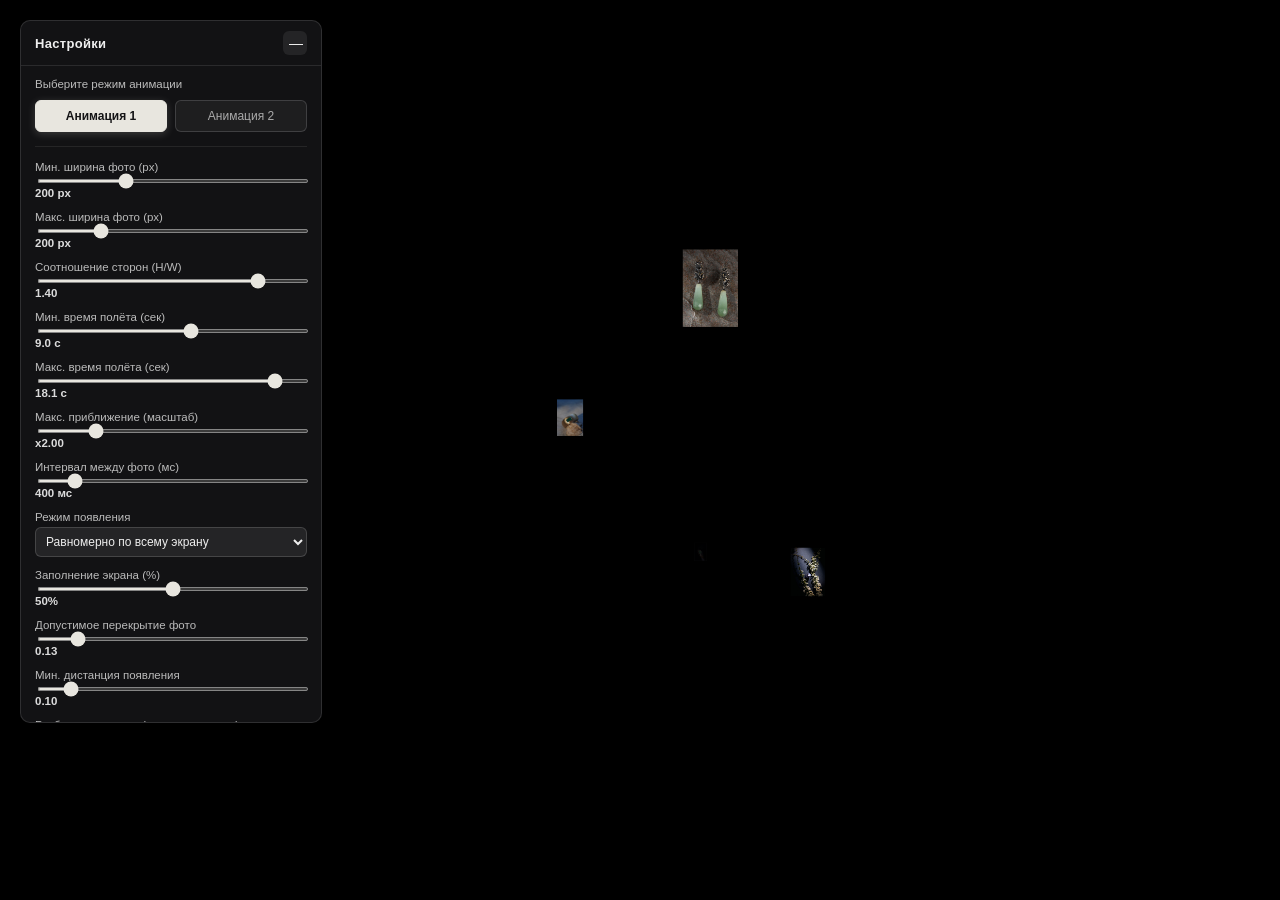
==== commit fe9f74d1: "new window" ====
--- a/index.html
+++ b/index.html
@@ -180,11 +180,12 @@
   <div id="welcome-modal">
     <button class="welcome-close-btn" id="welcome-close">&times;</button>
     <div class="welcome-content">
-      <h1 class="welcome-title">Welcome to the Gabilo Archive.</h1>
-      <p class="welcome-text">This is a collection of the works we created over the past fifteen years.</p>
-      <p class="welcome-text">Each piece was made by hand, one at a time, and each eventually found its place in a private collection somewhere in the world.</p>
-      <p class="welcome-text">This archive is dedicated to the people who made that journey possible.</p>
-      <p class="welcome-text highlight">Thank you for believing in independent craftsmanship, for supporting art, and for giving these creations a life beyond our studio.</p>
+      <img src="img/logo_white.png" alt="Gabilo Logo" class="welcome-logo">
+      <div class="welcome-block">
+        <p class="welcome-text">
+          Welcome to the Gabilo Archive. This is a collection of the works we created over the past fifteen years. Each piece was made by hand, one at a time, and each eventually found its place in a private collection somewhere in the world. This archive is dedicated to the people who made that journey possible. Thank you for believing in independent craftsmanship, for supporting art, and for giving these creations a life beyond our studio.
+        </p>
+      </div>
     </div>
   </div>
 </div>
--- a/style/style.css
+++ b/style/style.css
@@ -402,7 +402,7 @@
   z-index: 200001;
 }
 
-/* ===================== ОКНО ПРИВЕТСТВИЯ (ИСПРАВЛЕНО И ОТЦЕНТРИРОВАНО) ===================== */
+/* ===================== ОКНО ПРИВЕТСТВИЯ (ЕДИНЫЙ БЛОК С НАКЛОНОМ) ===================== */
 #welcome-overlay {
   position: fixed;
   inset: 0;
@@ -435,16 +435,13 @@
   padding: 60px 80px;
   width: 90vw;
   max-width: 850px;
-  
   height: auto !important; 
   max-height: 90vh;
   box-sizing: border-box;
-  
   display: flex !important;
   flex-direction: column !important;
   justify-content: center !important; 
   align-items: center !important;     
-  
   position: relative;
   box-shadow: 0 60px 120px rgba(0, 0, 0, 0.9), 
               inset 0 1px 0 rgba(255, 255, 255, 0.05);
@@ -478,7 +475,12 @@
   transition: all 0.2s ease;
   line-height: 1;
   z-index: 10;
-}
+  
+  /* --- ИСПРАВЛЕНИЕ ЦЕНТРОВКИ --- */
+  padding: 0; /* Сбрасываем скрытые отступы браузера для кнопок */
+  padding-bottom: 2px; /* Оптически толкаем крестик немного вверх */
+}
+
 .welcome-close-btn:hover {
   color: #fff;
   background: rgba(255, 255, 255, 0.1);
@@ -490,7 +492,6 @@
   max-width: 960px;
   text-align: center;
   font-family: -apple-system, BlinkMacSystemFont, "Segoe UI", Roboto, Arial, sans-serif;
-  
   display: flex !important;
   flex-direction: column !important;
   justify-content: center !important;
@@ -498,59 +499,80 @@
   margin: auto 0 !important;  
 }
 
-/* --------------------------------------------------------------------
-   [ОТДЕЛЬНЫЙ CSS ДЛЯ ЛОГОТИПА НА КОМПЬЮТЕРАХ]
--------------------------------------------------------------------- */
 .welcome-logo {
   display: block;
-  margin: 0 auto 24px auto; 
+  margin: 0 auto 28px auto; 
   width: 100%;
-  max-width: 280px; 
+  max-width: 220px; 
   height: auto;
   object-fit: contain;
   opacity: 0.95;
-  transition: max-width 0.4s ease, margin-bottom 0.4s ease;
+}
+
+/* Единый текстовый блок под наклоном (italic) */
+.welcome-block {
+  font-style: italic;
+  opacity: 0;
+  transform: translateY(20px);
+  transition: opacity 0.8s ease 0.2s, transform 0.8s cubic-bezier(0.16, 1, 0.3, 1) 0.2s;
+}
+
+#welcome-overlay.active .welcome-block {
+  opacity: 1;
+  transform: translateY(0);
 }
 
 .welcome-title {
-  font-size: 3rem; 
+  font-size: 2.6rem; 
   font-weight: 400;
   color: #fff;
-  margin: 0 0 30px 0; 
-  letter-spacing: -1px;
+  margin: 0 0 24px 0; 
+  letter-spacing: -0.5px;
   line-height: 1.15;
-  opacity: 0;
-  transform: translateY(20px);
-  transition: opacity 0.8s ease 0.15s, transform 0.8s cubic-bezier(0.16, 1, 0.3, 1) 0.15s;
 }
 
 .welcome-text {
-  font-size: 1.35rem; 
+  font-size: 1.25rem; 
   color: #b5b5b7;
   line-height: 1.6;
-  margin: 0 0 16px 0; 
+  margin: 0;
   font-weight: 300;
   letter-spacing: -0.1px;
-  opacity: 0;
-  transform: translateY(20px);
-  transition: opacity 0.8s ease, transform 0.8s cubic-bezier(0.16, 1, 0.3, 1);
-}
-
-.welcome-text:last-of-type {
-  margin-bottom: 0;
-}
-
-.welcome-text.highlight {
+}
+
+.welcome-text .highlight {
+  display: block;
   color: #e8e6df;
   font-weight: 400;
-  margin-top: 24px;
-  margin-bottom: 0;
-  font-size: 1.4rem;
+  margin-top: 20px;
+  font-size: 1.3rem;
   border-top: 1px solid rgba(255, 255, 255, 0.08);
   padding-top: 20px;
-  opacity: 0;
-  transform: translateY(20px);
-  transition: opacity 0.8s ease, transform 0.8s cubic-bezier(0.16, 1, 0.3, 1);
+}
+
+/* Адаптивность для мобильных */
+@media (max-width: 768px) {
+  #welcome-modal {
+    width: 92vw !important;
+    padding: 40px 24px !important;
+  }
+  .welcome-logo {
+    max-width: 150px;
+    margin-bottom: 20px;
+  }
+  .welcome-title { 
+    font-size: 1.7rem; 
+    margin-bottom: 16px; 
+  }
+  .welcome-text { 
+    font-size: 1.05rem; 
+    line-height: 1.45; 
+  }
+  .welcome-text .highlight {
+    font-size: 1.1rem;
+    margin-top: 16px;
+    padding-top: 14px;
+  }
 }
 
 /* ===================== КАСКАДНОЕ ПОЯВЛЕНИЕ СТРОК (STAGGER) ===================== */
